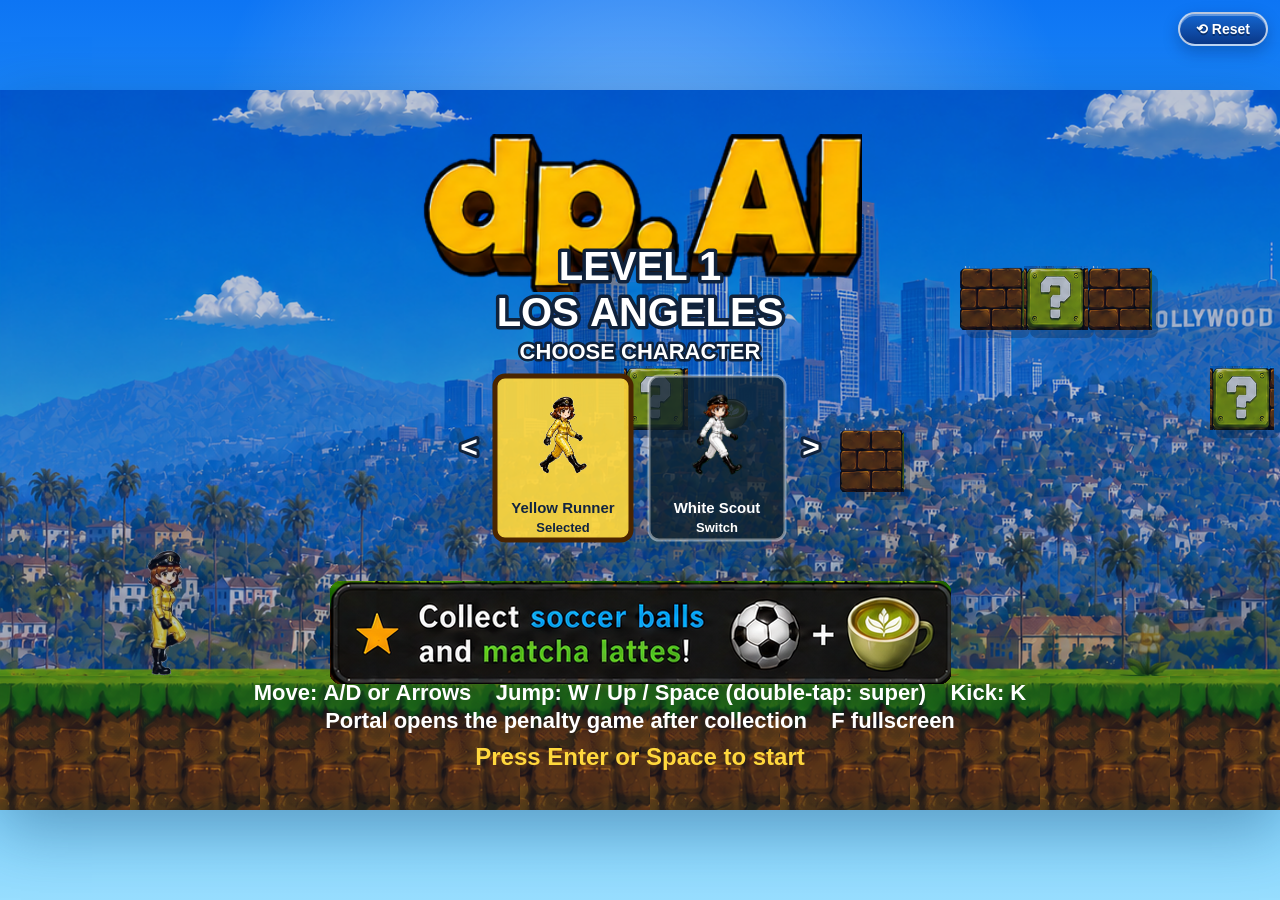
==== index.html @ 7578dc1e "Stabilize mobile sprites and lock zoom" ====
<!doctype html>
<html lang="en">
  <head>
    <meta charset="utf-8" />
    <meta name="viewport" content="width=device-width, initial-scale=1, minimum-scale=1, maximum-scale=1, viewport-fit=cover, user-scalable=no" />
    <title>dp.AI LA Run</title>
    <link rel="icon" href="data:," />
    <link rel="stylesheet" href="styles.css?v=mobile-joystick-2026-07-14-16" />
  </head>
  <body>
    <main class="game-shell" aria-label="dp.AI LA Run game">
      <canvas
        id="game"
        width="1280"
        height="720"
        aria-label="Side-scrolling platform game canvas"
      ></canvas>
      <button class="reset-btn" type="button" data-control="reset" aria-label="Reset game">⟲ Reset</button>
      <div class="mobile-controls" aria-label="Touch controls">
        <div class="virtual-joystick" data-joystick role="group" aria-label="Movement joystick">
          <div class="virtual-joystick__base">
            <div class="virtual-joystick__knob"></div>
          </div>
        </div>
        <div class="mobile-actions" aria-label="Actions">
          <button class="touch-btn touch-btn--start" type="button" data-control="start" aria-label="Start or confirm">Start</button>
          <button class="touch-btn touch-btn--kick" type="button" data-control="kick" aria-label="Kick">Kick</button>
          <button class="touch-btn touch-btn--jump" type="button" data-control="jump" aria-label="Jump">Jump</button>
        </div>
      </div>
    </main>
    <script src="script.js?v=mobile-zoom-lock-2026-07-14-20"></script>
  </body>
</html>
---- styles.css ----
:root {
  color-scheme: light;
  font-family: Inter, ui-sans-serif, system-ui, -apple-system, BlinkMacSystemFont, "Segoe UI", sans-serif;
  background: #59b9ff;
}

* {
  box-sizing: border-box;
}

html,
body {
  width: 100%;
  height: 100%;
  margin: 0;
  overflow: hidden;
  overscroll-behavior: none;
  touch-action: none;
}

body {
  display: grid;
  place-items: center;
  min-height: 100vh;
  min-height: 100dvh;
  background:
    radial-gradient(circle at 50% 24%, rgba(255, 255, 255, 0.42), transparent 28rem),
    linear-gradient(180deg, #0d75f4 0%, #48baff 56%, #98deff 100%);
}

.game-shell {
  position: relative;
  display: flex;
  flex-direction: column;
  align-items: center;
  justify-content: center;
  place-items: center;
  width: 100vw;
  height: 100vh;
  height: 100dvh;
  padding: 0;
  overflow: hidden;
}

.reset-btn {
  appearance: none;
  position: absolute;
  top: max(12px, env(safe-area-inset-top, 0px));
  right: max(12px, env(safe-area-inset-right, 0px));
  z-index: 3;
  border: 2px solid rgba(255, 255, 255, 0.72);
  border-radius: 999px;
  padding: 8px 16px;
  background: linear-gradient(180deg, rgba(21, 101, 206, 0.9), rgba(10, 50, 126, 0.92));
  color: #ffffff;
  font: 900 14px/1 Arial Black, Arial, sans-serif;
  text-shadow: 0 2px 0 rgba(0, 0, 0, 0.35);
  box-shadow: 0 6px 16px rgba(0, 23, 69, 0.28), inset 0 2px 0 rgba(255, 255, 255, 0.32);
  cursor: pointer;
  touch-action: none;
  user-select: none;
  -webkit-user-select: none;
}

.reset-btn:active,
.reset-btn.is-pressed {
  transform: translateY(2px);
  filter: brightness(1.12);
  box-shadow: 0 3px 8px rgba(0, 23, 69, 0.24), inset 0 2px 8px rgba(0, 0, 0, 0.22);
}

:fullscreen .reset-btn {
  top: max(12px, env(safe-area-inset-top, 0px));
  right: max(12px, env(safe-area-inset-right, 0px));
}

canvas {
  display: block;
  width: min(100vw, calc(100vh * 16 / 9));
  height: min(100vh, calc(100vw * 9 / 16));
  max-width: 1280px;
  max-height: 720px;
  border: 0;
  background: #57c4ff;
  box-shadow: 0 20px 60px rgba(14, 55, 92, 0.36);
  outline: none;
}

.mobile-controls {
  display: none;
}

@media (hover: none) and (pointer: coarse) and (max-width: 1024px) {
  body {
    place-items: stretch;
  }

  .game-shell {
    position: relative;
    justify-content: stretch;
    align-items: stretch;
    gap: 0;
    padding: 0;
  }

  canvas {
    position: absolute;
    inset: 0;
    width: 100vw;
    width: 100dvw;
    height: 100vh;
    height: 100dvh;
    min-width: 100%;
    min-height: 100%;
    max-width: none;
    max-height: none;
    object-fit: cover;
    object-position: center bottom;
    border-radius: 0;
    box-shadow: none;
  }

  .mobile-controls {
    display: block;
    position: absolute;
    inset: 0;
    z-index: 4;
    pointer-events: none;
    user-select: none;
    -webkit-user-select: none;
    -webkit-touch-callout: none;
  }

  .virtual-joystick {
    position: absolute;
    left: max(16px, env(safe-area-inset-left, 0px));
    bottom: max(16px, calc(env(safe-area-inset-bottom, 0px) + 10px));
    width: clamp(108px, 28vw, 126px);
    aspect-ratio: 1;
    pointer-events: auto;
    touch-action: none;
  }

  .virtual-joystick__base {
    position: absolute;
    inset: 0;
    border: 2px solid rgba(255, 255, 255, 0.34);
    border-radius: 50%;
    background: rgba(7, 31, 66, 0.23);
    box-shadow: inset 0 0 24px rgba(255, 255, 255, 0.08), 0 8px 20px rgba(0, 17, 46, 0.16);
    backdrop-filter: blur(5px);
    -webkit-backdrop-filter: blur(5px);
  }

  .virtual-joystick__base::before,
  .virtual-joystick__base::after {
    content: "";
    position: absolute;
    inset: 20%;
    border-radius: 50%;
    border: 1px solid rgba(255, 255, 255, 0.14);
  }

  .virtual-joystick__base::after {
    inset: 43%;
    background: rgba(255, 255, 255, 0.14);
    border: 0;
  }

  .virtual-joystick__knob {
    --stick-x: 0px;
    --stick-y: 0px;
    position: absolute;
    left: 50%;
    top: 50%;
    width: 44%;
    aspect-ratio: 1;
    border: 2px solid rgba(255, 255, 255, 0.68);
    border-radius: 50%;
    background: rgba(42, 116, 210, 0.58);
    box-shadow: inset 0 2px 8px rgba(255, 255, 255, 0.22), 0 5px 13px rgba(0, 19, 58, 0.28);
    transform: translate(calc(-50% + var(--stick-x)), calc(-50% + var(--stick-y)));
    transition: transform 80ms ease-out, background 120ms ease;
    pointer-events: none;
  }

  .virtual-joystick.is-active .virtual-joystick__knob {
    background: rgba(60, 143, 241, 0.76);
    transition: none;
  }

  .mobile-actions {
    position: absolute;
    right: max(14px, env(safe-area-inset-right, 0px));
    bottom: max(18px, calc(env(safe-area-inset-bottom, 0px) + 12px));
    display: flex;
    align-items: flex-end;
    gap: 9px;
    pointer-events: auto;
  }

  .touch-btn {
    appearance: none;
    display: grid;
    place-items: center;
    flex: none;
    border: 2px solid rgba(255, 255, 255, 0.58);
    border-radius: 50%;
    color: #ffffff;
    background: rgba(15, 68, 145, 0.56);
    box-shadow: 0 7px 18px rgba(0, 23, 69, 0.24), inset 0 2px 6px rgba(255, 255, 255, 0.2);
    backdrop-filter: blur(5px);
    -webkit-backdrop-filter: blur(5px);
    font: 900 13px/1 Arial Black, Arial, sans-serif;
    text-shadow: 0 2px 0 rgba(0, 0, 0, 0.35);
    touch-action: none;
  }

  .touch-btn--start {
    width: 54px;
    height: 54px;
    opacity: 0.84;
  }

  .touch-btn--kick {
    width: 64px;
    height: 64px;
  }

  .touch-btn--jump {
    width: 76px;
    height: 76px;
    border-color: rgba(255, 244, 196, 0.76);
    background: rgba(231, 112, 28, 0.7);
    font-size: 15px;
  }

  .touch-btn:active,
  .touch-btn.is-pressed {
    transform: scale(0.94);
    filter: brightness(1.16);
    box-shadow: 0 5px 12px rgba(0, 23, 69, 0.24), inset 0 2px 8px rgba(0, 0, 0, 0.22);
  }
}

:fullscreen canvas {
  width: 100vw;
  width: 100dvw;
  height: 100vh;
  height: 100dvh;
  max-width: none;
  max-height: none;
  object-fit: cover;
  object-position: 34% bottom;
  box-shadow: none;
}

@media (hover: none) and (pointer: coarse) and (max-width: 1024px) and (orientation: landscape) {
  .virtual-joystick {
    left: max(20px, calc(env(safe-area-inset-left, 0px) + 10px));
    bottom: max(12px, env(safe-area-inset-bottom, 0px));
    width: clamp(92px, 24vh, 110px);
  }

  .mobile-actions {
    right: max(20px, calc(env(safe-area-inset-right, 0px) + 10px));
    bottom: max(12px, env(safe-area-inset-bottom, 0px));
    gap: 8px;
  }

  .touch-btn--start {
    width: 48px;
    height: 48px;
    font-size: 11px;
  }

  .touch-btn--kick {
    width: 58px;
    height: 58px;
    font-size: 12px;
  }

  .touch-btn--jump {
    width: 68px;
    height: 68px;
    font-size: 13px;
  }

  :fullscreen canvas {
    object-position: center bottom;
  }
}

@media (hover: none) and (pointer: coarse) and (max-width: 390px) and (orientation: portrait) {
  .virtual-joystick {
    left: 12px;
    bottom: max(12px, env(safe-area-inset-bottom, 0px));
    width: 100px;
  }

  .mobile-actions {
    right: 10px;
    bottom: max(14px, env(safe-area-inset-bottom, 0px));
    gap: 6px;
  }

  .touch-btn--start {
    width: 48px;
    height: 48px;
    font-size: 11px;
  }

  .touch-btn--kick {
    width: 58px;
    height: 58px;
    font-size: 12px;
  }

  .touch-btn--jump {
    width: 68px;
    height: 68px;
    font-size: 13px;
  }
}
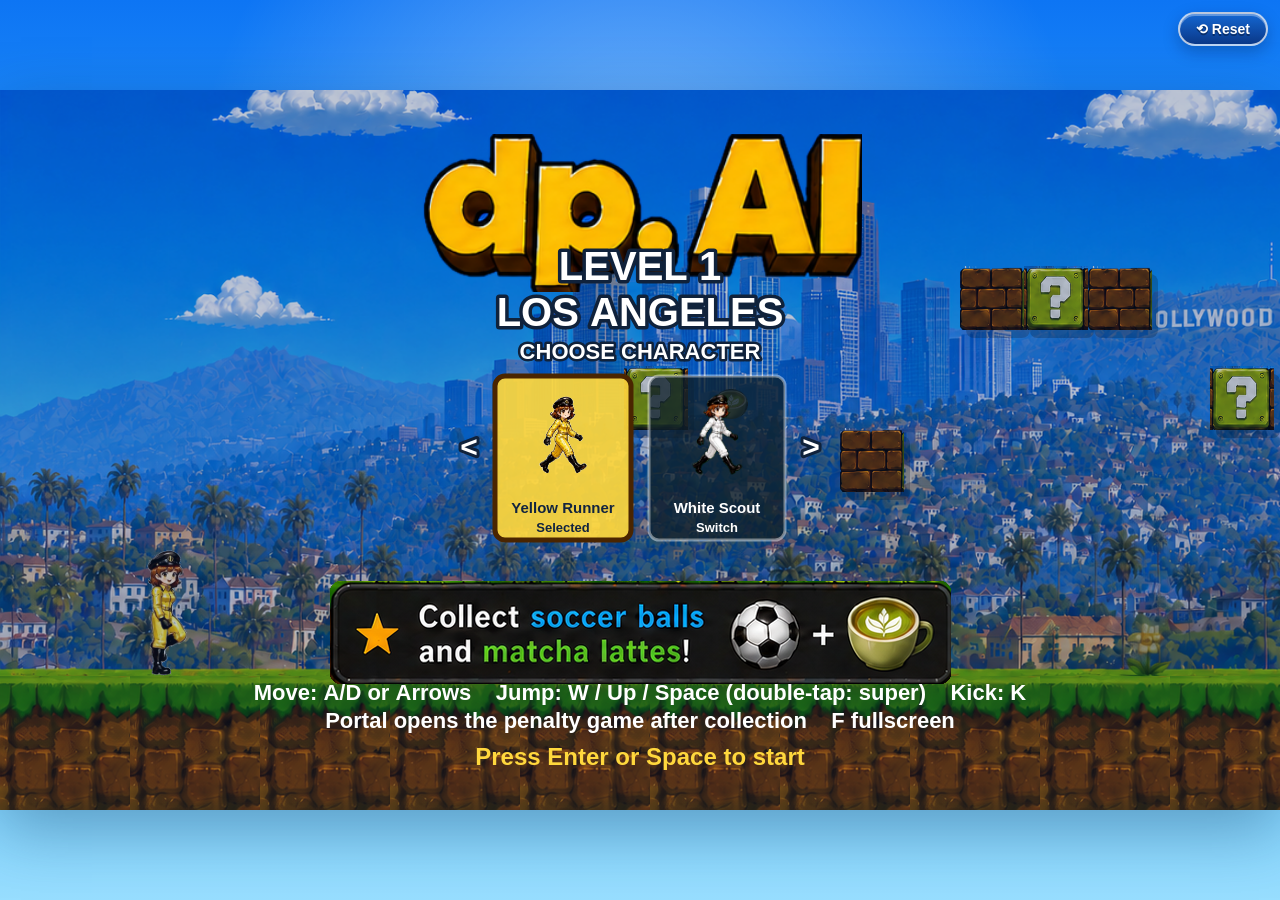
==== commit ca6ff8d9: "Add powered boot projectile" ====
--- a/index.html
+++ b/index.html
@@ -29,6 +29,6 @@
         </div>
       </div>
     </main>
-    <script src="script.js?v=mobile-zoom-lock-2026-07-14-20"></script>
+    <script src="script.js?v=powered-boot-projectile-2026-07-15-21"></script>
   </body>
 </html>
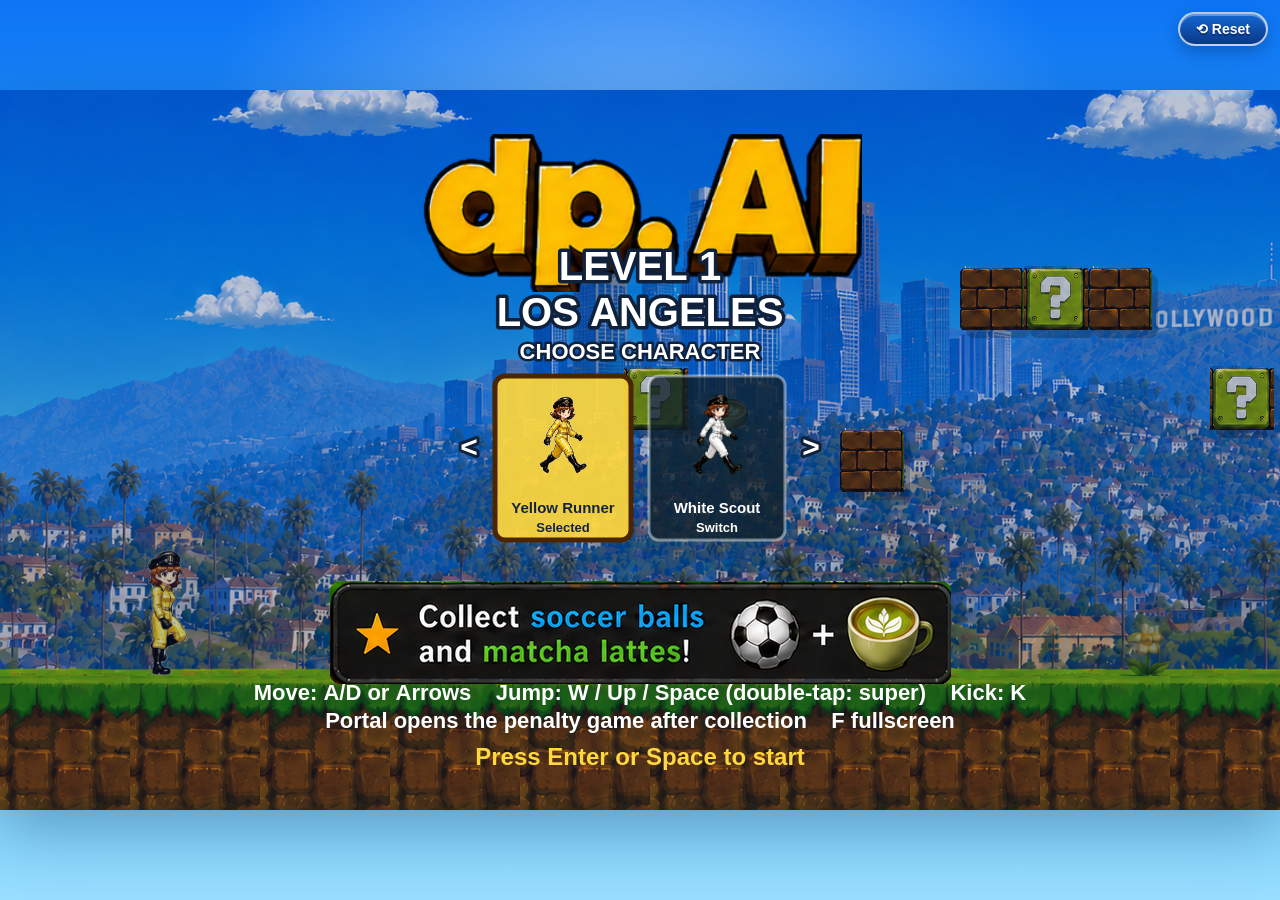
==== commit ead74218: "Reduce crouch avatar size" ====
--- a/index.html
+++ b/index.html
@@ -29,6 +29,6 @@
         </div>
       </div>
     </main>
-    <script src="script.js?v=powered-boot-projectile-2026-07-15-21"></script>
+    <script src="script.js?v=crouch-visual-minus-4pct-2026-07-16-22"></script>
   </body>
 </html>
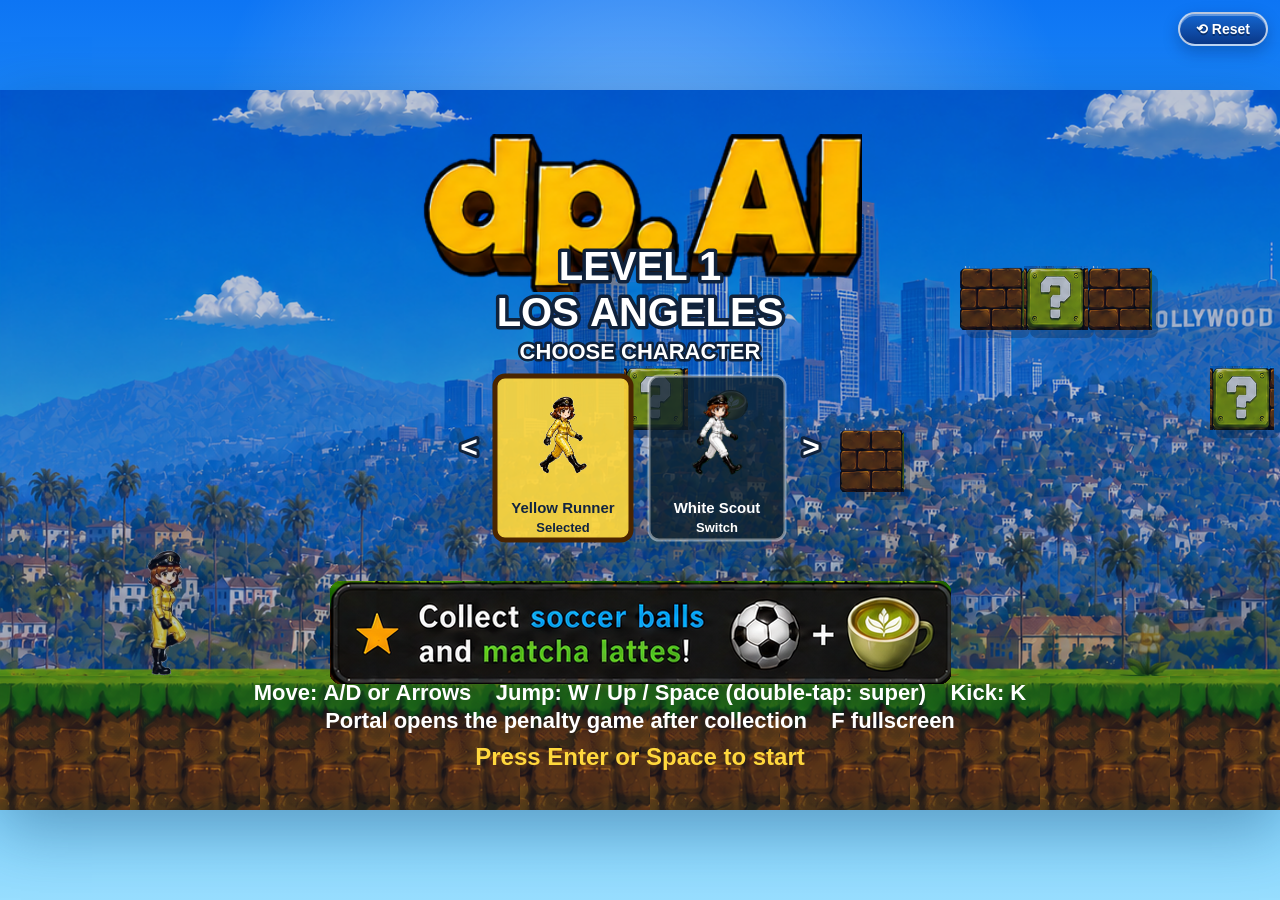
==== commit eb4f6fce: "Set crouch avatar scale to 84 percent" ====
--- a/index.html
+++ b/index.html
@@ -29,6 +29,6 @@
         </div>
       </div>
     </main>
-    <script src="script.js?v=crouch-visual-minus-4pct-2026-07-16-22"></script>
+    <script src="script.js?v=crouch-visual-84pct-2026-07-16-23"></script>
   </body>
 </html>
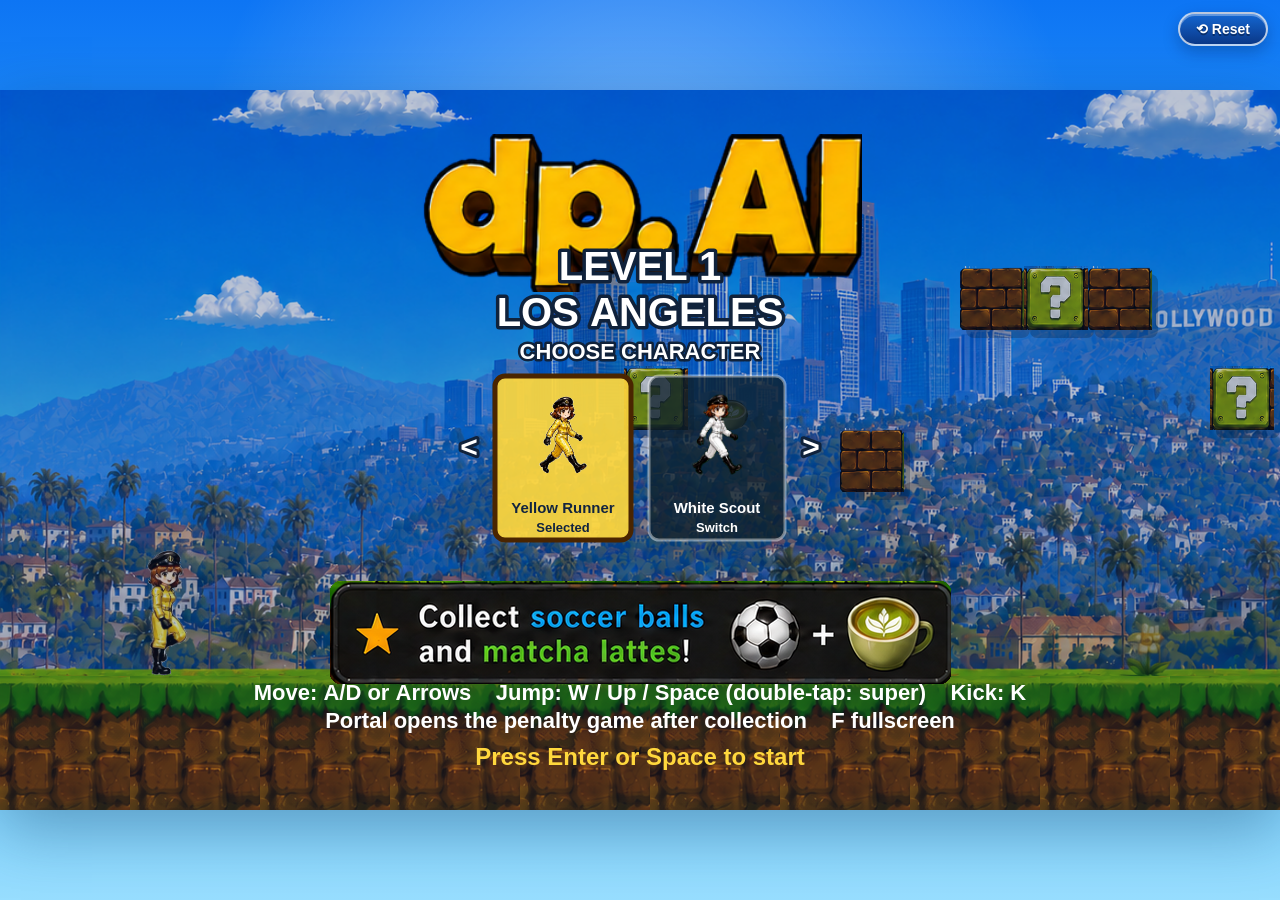
==== commit cd679d56: "Add San Francisco level two" ====
--- a/index.html
+++ b/index.html
@@ -3,12 +3,12 @@
   <head>
     <meta charset="utf-8" />
     <meta name="viewport" content="width=device-width, initial-scale=1, minimum-scale=1, maximum-scale=1, viewport-fit=cover, user-scalable=no" />
-    <title>dp.AI LA Run</title>
+    <title>dp.AI City Run</title>
     <link rel="icon" href="data:," />
     <link rel="stylesheet" href="styles.css?v=mobile-joystick-2026-07-14-16" />
   </head>
   <body>
-    <main class="game-shell" aria-label="dp.AI LA Run game">
+    <main class="game-shell" aria-label="dp.AI City Run game">
       <canvas
         id="game"
         width="1280"
@@ -29,6 +29,6 @@
         </div>
       </div>
     </main>
-    <script src="script.js?v=crouch-visual-84pct-2026-07-16-23"></script>
+    <script src="script.js?v=sf-level-two-2026-07-18-24"></script>
   </body>
 </html>
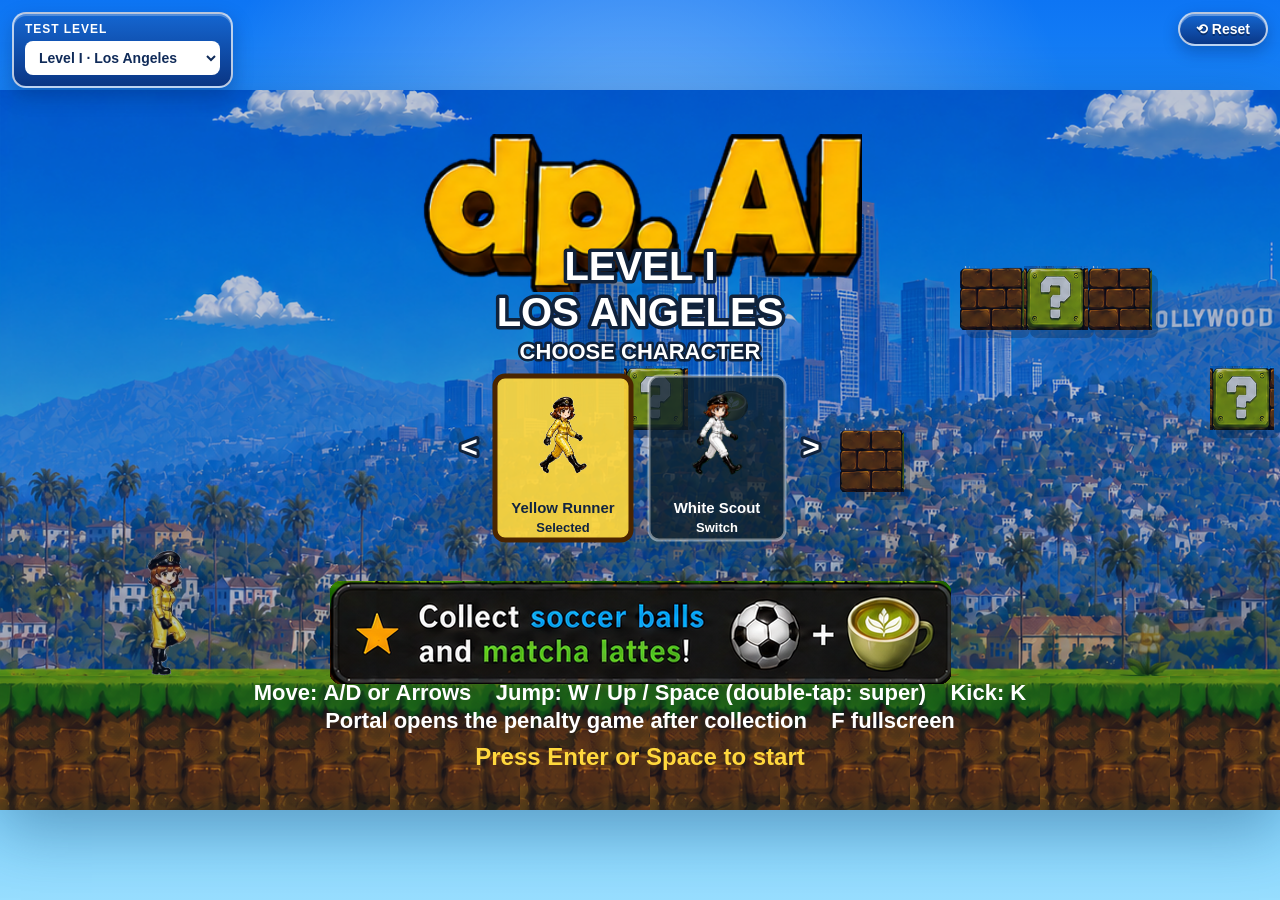
==== commit a2aeb077: "Add test level selector" ====
--- a/index.html
+++ b/index.html
@@ -5,7 +5,7 @@
     <meta name="viewport" content="width=device-width, initial-scale=1, minimum-scale=1, maximum-scale=1, viewport-fit=cover, user-scalable=no" />
     <title>dp.AI City Run</title>
     <link rel="icon" href="data:," />
-    <link rel="stylesheet" href="styles.css?v=mobile-joystick-2026-07-14-16" />
+    <link rel="stylesheet" href="styles.css?v=test-level-selector-2026-07-19-26" />
   </head>
   <body>
     <main class="game-shell" aria-label="dp.AI City Run game">
@@ -15,6 +15,13 @@
         height="720"
         aria-label="Side-scrolling platform game canvas"
       ></canvas>
+      <label class="test-level-selector" data-test-level-selector hidden>
+        <span>Test level</span>
+        <select data-test-level-select aria-label="Select a level for testing">
+          <option value="1">Level I · Los Angeles</option>
+          <option value="2">Level II · San Francisco</option>
+        </select>
+      </label>
       <button class="reset-btn" type="button" data-control="reset" aria-label="Reset game">⟲ Reset</button>
       <div class="mobile-controls" aria-label="Touch controls">
         <div class="virtual-joystick" data-joystick role="group" aria-label="Movement joystick">
@@ -29,6 +36,6 @@
         </div>
       </div>
     </main>
-    <script src="script.js?v=sf-level-two-2026-07-18-24"></script>
+    <script src="script.js?v=test-level-selector-2026-07-19-26"></script>
   </body>
 </html>
--- a/styles.css
+++ b/styles.css
@@ -69,6 +69,41 @@
   box-shadow: 0 3px 8px rgba(0, 23, 69, 0.24), inset 0 2px 8px rgba(0, 0, 0, 0.22);
 }
 
+.test-level-selector {
+  position: absolute;
+  top: max(12px, env(safe-area-inset-top, 0px));
+  left: max(12px, env(safe-area-inset-left, 0px));
+  z-index: 5;
+  display: grid;
+  gap: 5px;
+  min-width: 218px;
+  border: 2px solid rgba(255, 255, 255, 0.72);
+  border-radius: 14px;
+  padding: 9px 11px 11px;
+  background: linear-gradient(180deg, rgba(21, 101, 206, 0.94), rgba(10, 50, 126, 0.94));
+  color: #ffffff;
+  box-shadow: 0 8px 20px rgba(0, 23, 69, 0.28), inset 0 2px 0 rgba(255, 255, 255, 0.26);
+  font: 900 12px/1.1 Arial Black, Arial, sans-serif;
+  letter-spacing: 0.08em;
+  text-transform: uppercase;
+}
+
+.test-level-selector[hidden] {
+  display: none;
+}
+
+.test-level-selector select {
+  width: 100%;
+  border: 1px solid rgba(255, 255, 255, 0.72);
+  border-radius: 8px;
+  padding: 7px 9px;
+  background: #ffffff;
+  color: #102b59;
+  font: 800 14px/1.2 Arial, sans-serif;
+  cursor: pointer;
+  touch-action: manipulation;
+}
+
 :fullscreen .reset-btn {
   top: max(12px, env(safe-area-inset-top, 0px));
   right: max(12px, env(safe-area-inset-right, 0px));
@@ -129,6 +164,16 @@
     user-select: none;
     -webkit-user-select: none;
     -webkit-touch-callout: none;
+  }
+
+  .test-level-selector {
+    min-width: min(206px, calc(100vw - 112px));
+    padding: 7px 9px 9px;
+  }
+
+  .test-level-selector select {
+    padding: 6px 7px;
+    font-size: 13px;
   }
 
   .virtual-joystick {
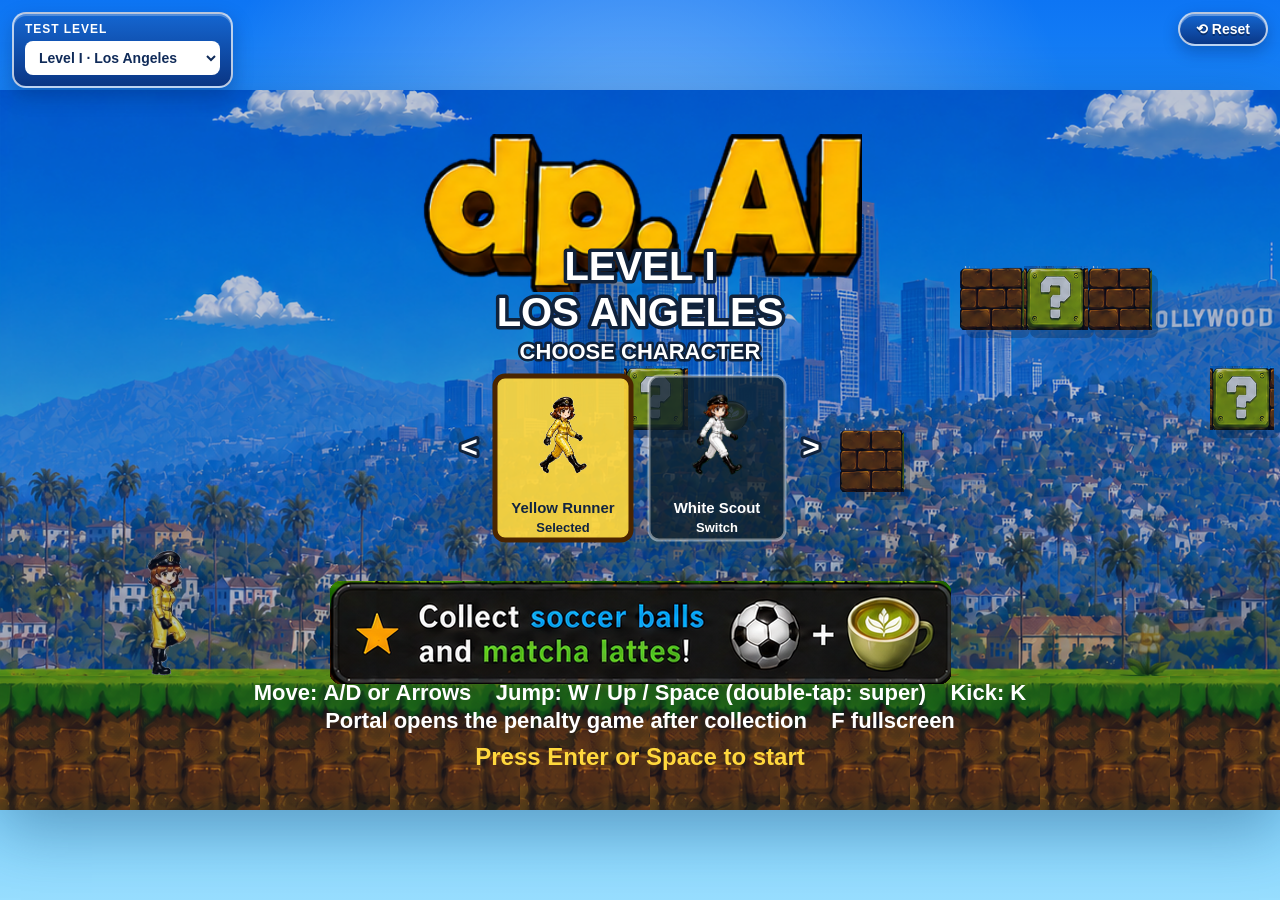
==== commit 1444e4ec: "Add San Francisco road ramps" ====
--- a/index.html
+++ b/index.html
@@ -5,7 +5,7 @@
     <meta name="viewport" content="width=device-width, initial-scale=1, minimum-scale=1, maximum-scale=1, viewport-fit=cover, user-scalable=no" />
     <title>dp.AI City Run</title>
     <link rel="icon" href="data:," />
-    <link rel="stylesheet" href="styles.css?v=test-level-selector-2026-07-19-26" />
+    <link rel="stylesheet" href="styles.css?v=sf-road-ramps-2026-07-20-27" />
   </head>
   <body>
     <main class="game-shell" aria-label="dp.AI City Run game">
@@ -36,6 +36,6 @@
         </div>
       </div>
     </main>
-    <script src="script.js?v=test-level-selector-2026-07-19-26"></script>
+    <script src="script.js?v=sf-road-ramps-2026-07-20-27"></script>
   </body>
 </html>
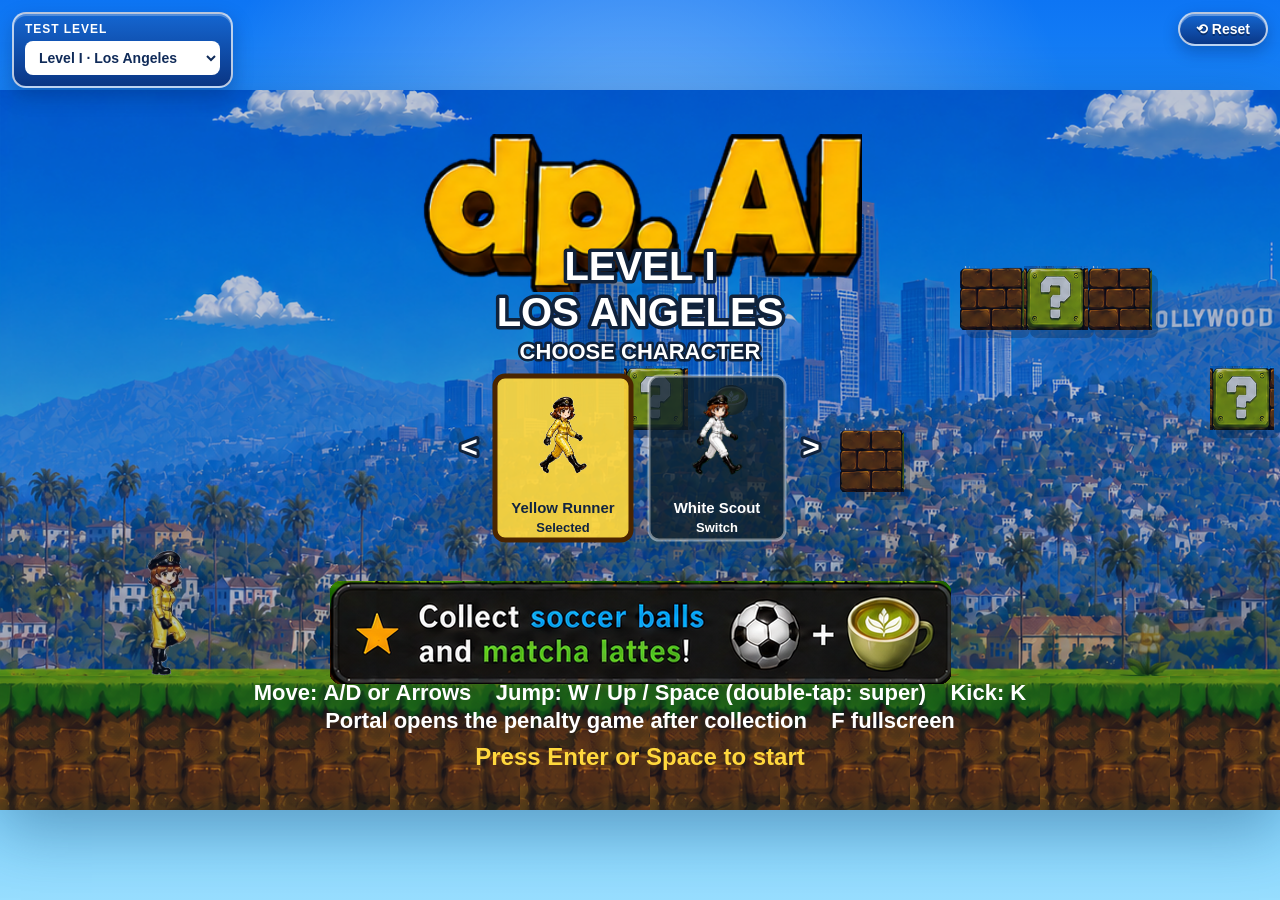
==== commit 8945da6f: "Remove SF yellow road markings" ====
--- a/index.html
+++ b/index.html
@@ -5,7 +5,7 @@
     <meta name="viewport" content="width=device-width, initial-scale=1, minimum-scale=1, maximum-scale=1, viewport-fit=cover, user-scalable=no" />
     <title>dp.AI City Run</title>
     <link rel="icon" href="data:," />
-    <link rel="stylesheet" href="styles.css?v=sf-road-ramps-2026-07-20-27" />
+    <link rel="stylesheet" href="styles.css?v=sf-road-no-yellow-markings-2026-07-20-28" />
   </head>
   <body>
     <main class="game-shell" aria-label="dp.AI City Run game">
@@ -36,6 +36,6 @@
         </div>
       </div>
     </main>
-    <script src="script.js?v=sf-road-ramps-2026-07-20-27"></script>
+    <script src="script.js?v=sf-road-no-yellow-markings-2026-07-20-28"></script>
   </body>
 </html>
